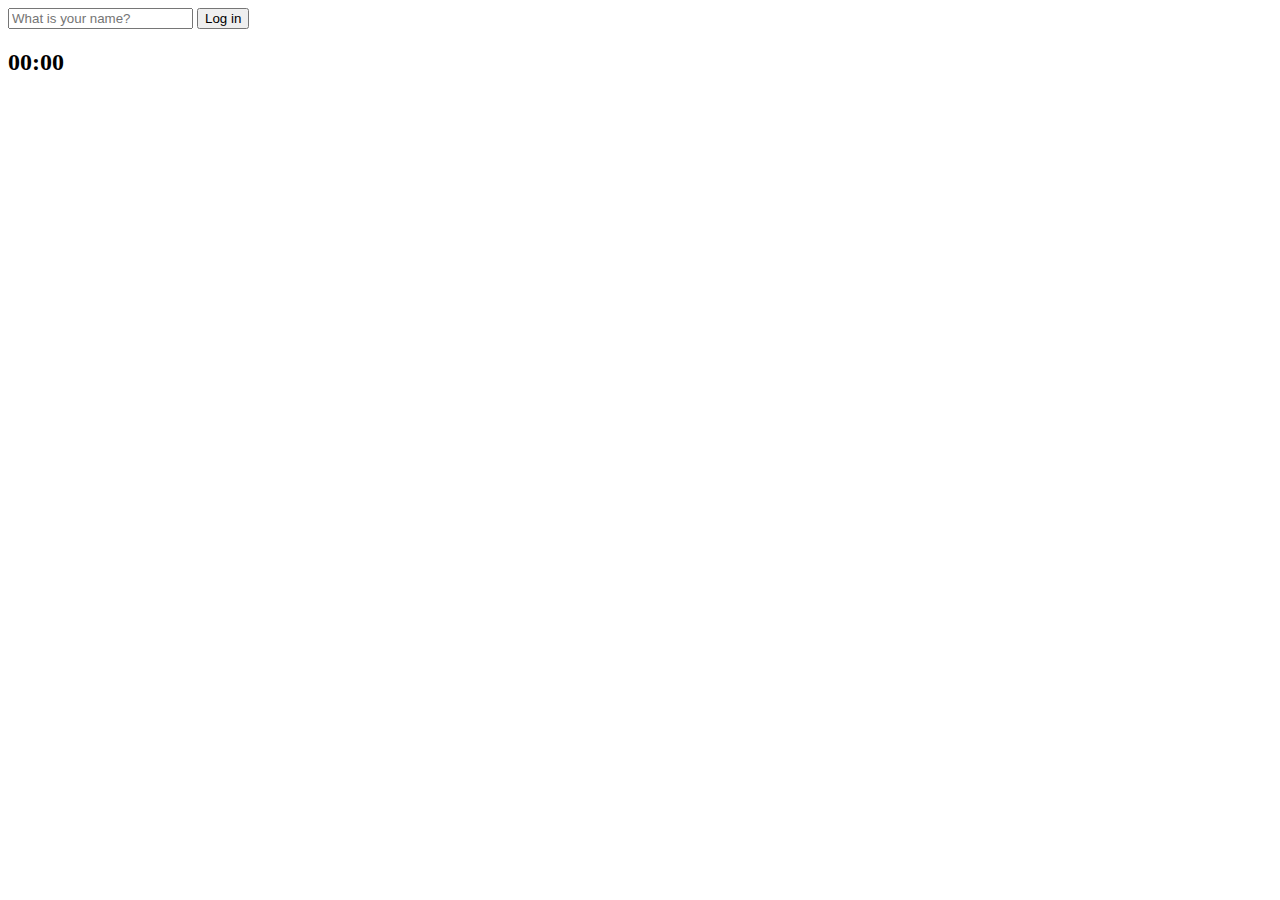
==== index.html @ bd1ce9cd "폴더 위치변경 및 clock전에" ====
<!DOCTYPE html>
<html lang="en">
<head>
    <meta charset="UTF-8">
    <meta http-equiv="X-UA-Compatible" content="IE=edge">
    <meta name="viewport" content="width=device-width, initial-scale=1.0">
    <link rel="stylesheet" href="style.css">
    <title>Chrome App</title>
</head>
<body>
   <form class="hidden" id="login-form" >
       <input
            required
            maxlength="15"
            type="text"
            placeholder="What is your name?"
        />
        <input type ="submit" value="Log in"/>
    </form>
    <h2 id ="clock">00:00</h2>
    <h1 id="greeting" class="hidden"></h1>
    <script src="js/greetings.js"></script>
    <script src="js/clock.js"></script>
</body>
</html>
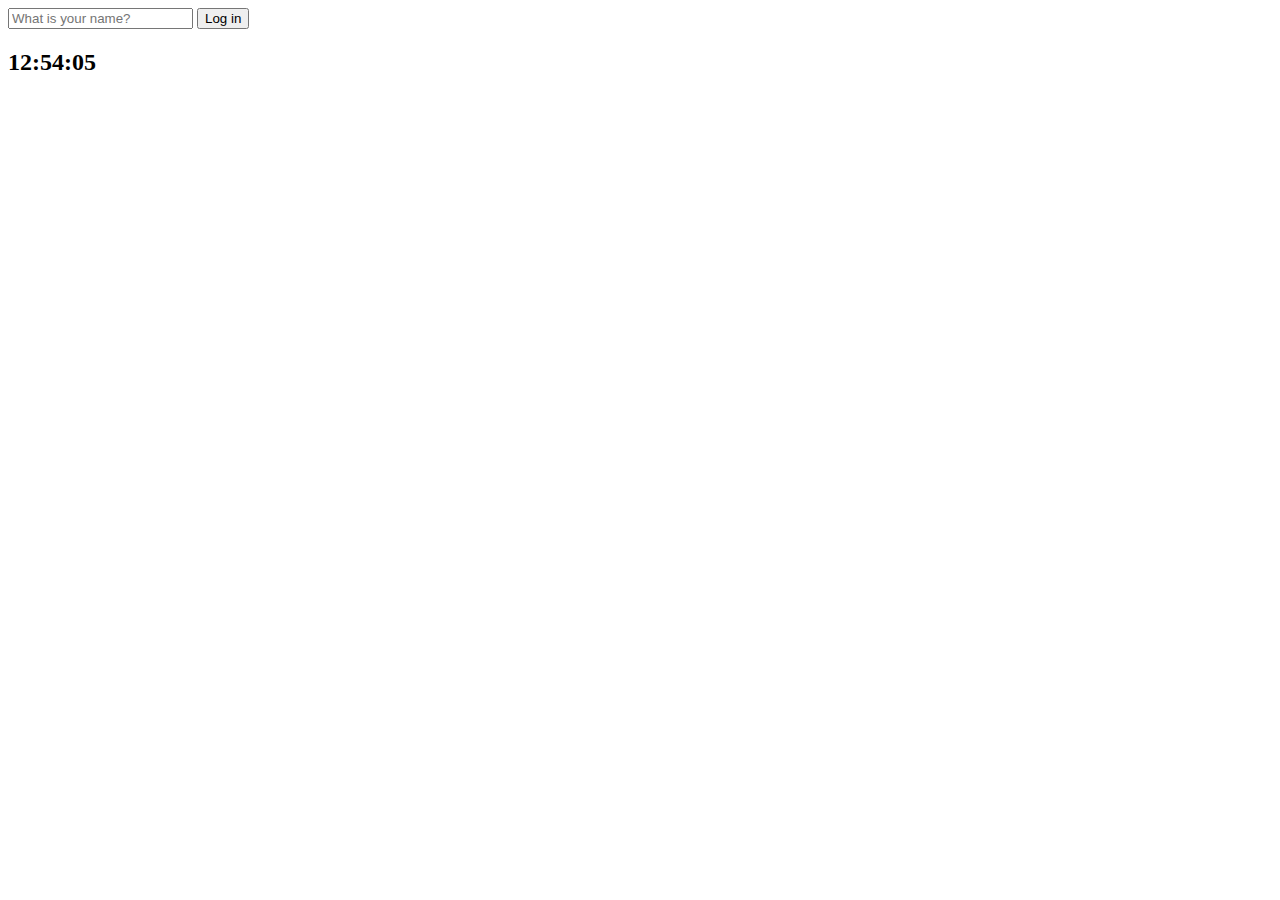
==== commit 5ac8aa77: "clock module finish" ====
--- a/index.html
+++ b/index.html
@@ -4,7 +4,7 @@
     <meta charset="UTF-8">
     <meta http-equiv="X-UA-Compatible" content="IE=edge">
     <meta name="viewport" content="width=device-width, initial-scale=1.0">
-    <link rel="stylesheet" href="style.css">
+    <link rel="stylesheet" href="css/style.css">
     <title>Chrome App</title>
 </head>
 <body>
@@ -19,7 +19,10 @@
     </form>
     <h2 id ="clock">00:00</h2>
     <h1 id="greeting" class="hidden"></h1>
+    <span></span>
+    <span></span>
     <script src="js/greetings.js"></script>
     <script src="js/clock.js"></script>
+    <script src="js/quotes.js"></script>
 </body>
 </html>--- a/css/style.css
+++ b/css/style.css
@@ -0,0 +1,20 @@
+body{
+    background-color: white;
+}
+
+h1{
+    color : blue;
+    transition:color .5s ease-in-out;
+}
+
+.clicked {
+    color :tomato;
+}
+
+.sexy_font{
+    font-family: -apple-system, BlinkMacSystemFont, 'Segoe UI', Roboto, Oxygen, Ubuntu, Cantarell, 'Open Sans', 'Helvetica Neue', sans-serif;
+}
+
+.hidden{
+    display: none;
+}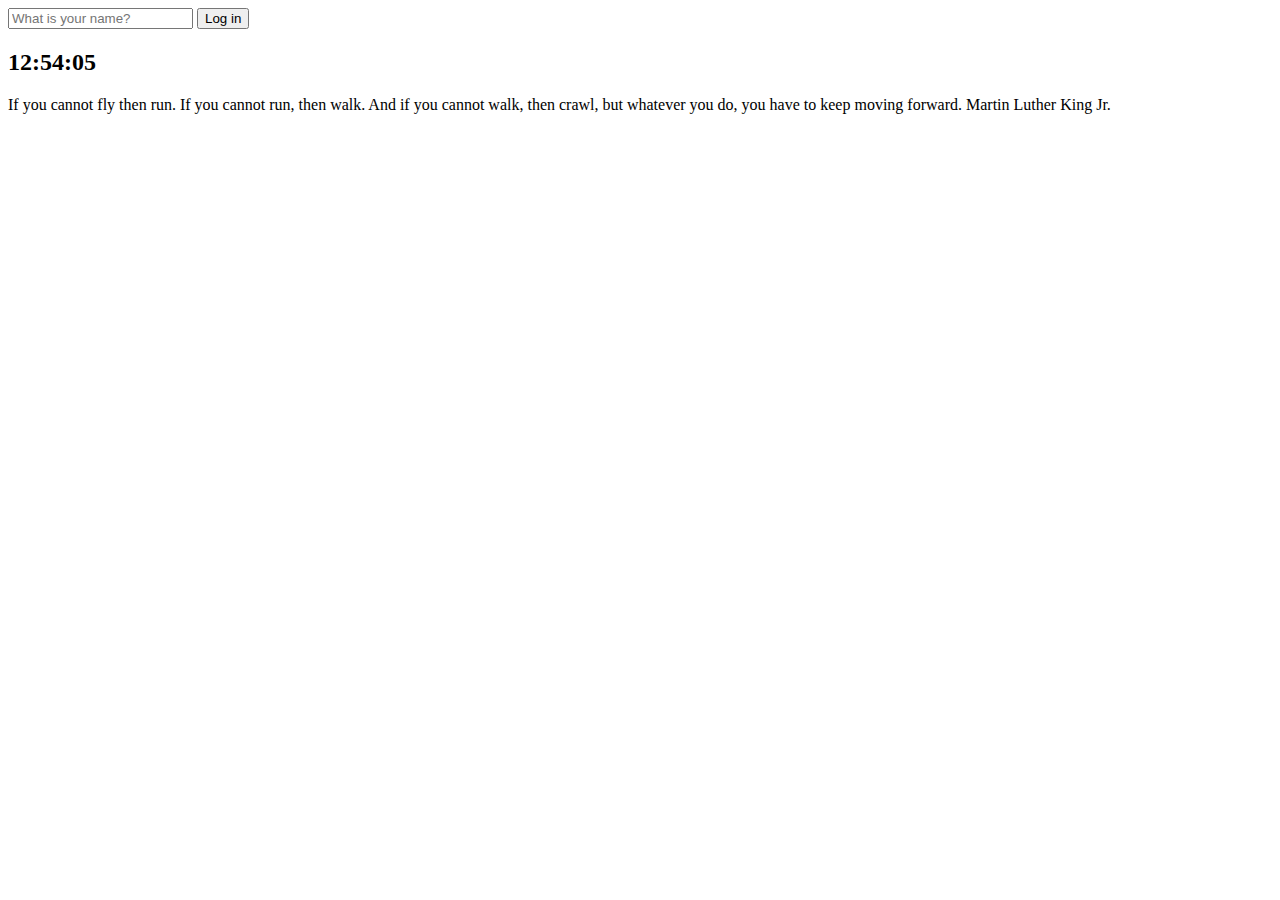
==== commit c406c0ec: "img 저장 및 명언 출력" ====
--- a/index.html
+++ b/index.html
@@ -19,10 +19,13 @@
     </form>
     <h2 id ="clock">00:00</h2>
     <h1 id="greeting" class="hidden"></h1>
-    <span></span>
-    <span></span>
+    <div id="quoto">
+        <span></span>
+        <span></span>
+    </div>
     <script src="js/greetings.js"></script>
     <script src="js/clock.js"></script>
     <script src="js/quotes.js"></script>
+    <script src="js/backgound.js"></script>
 </body>
 </html>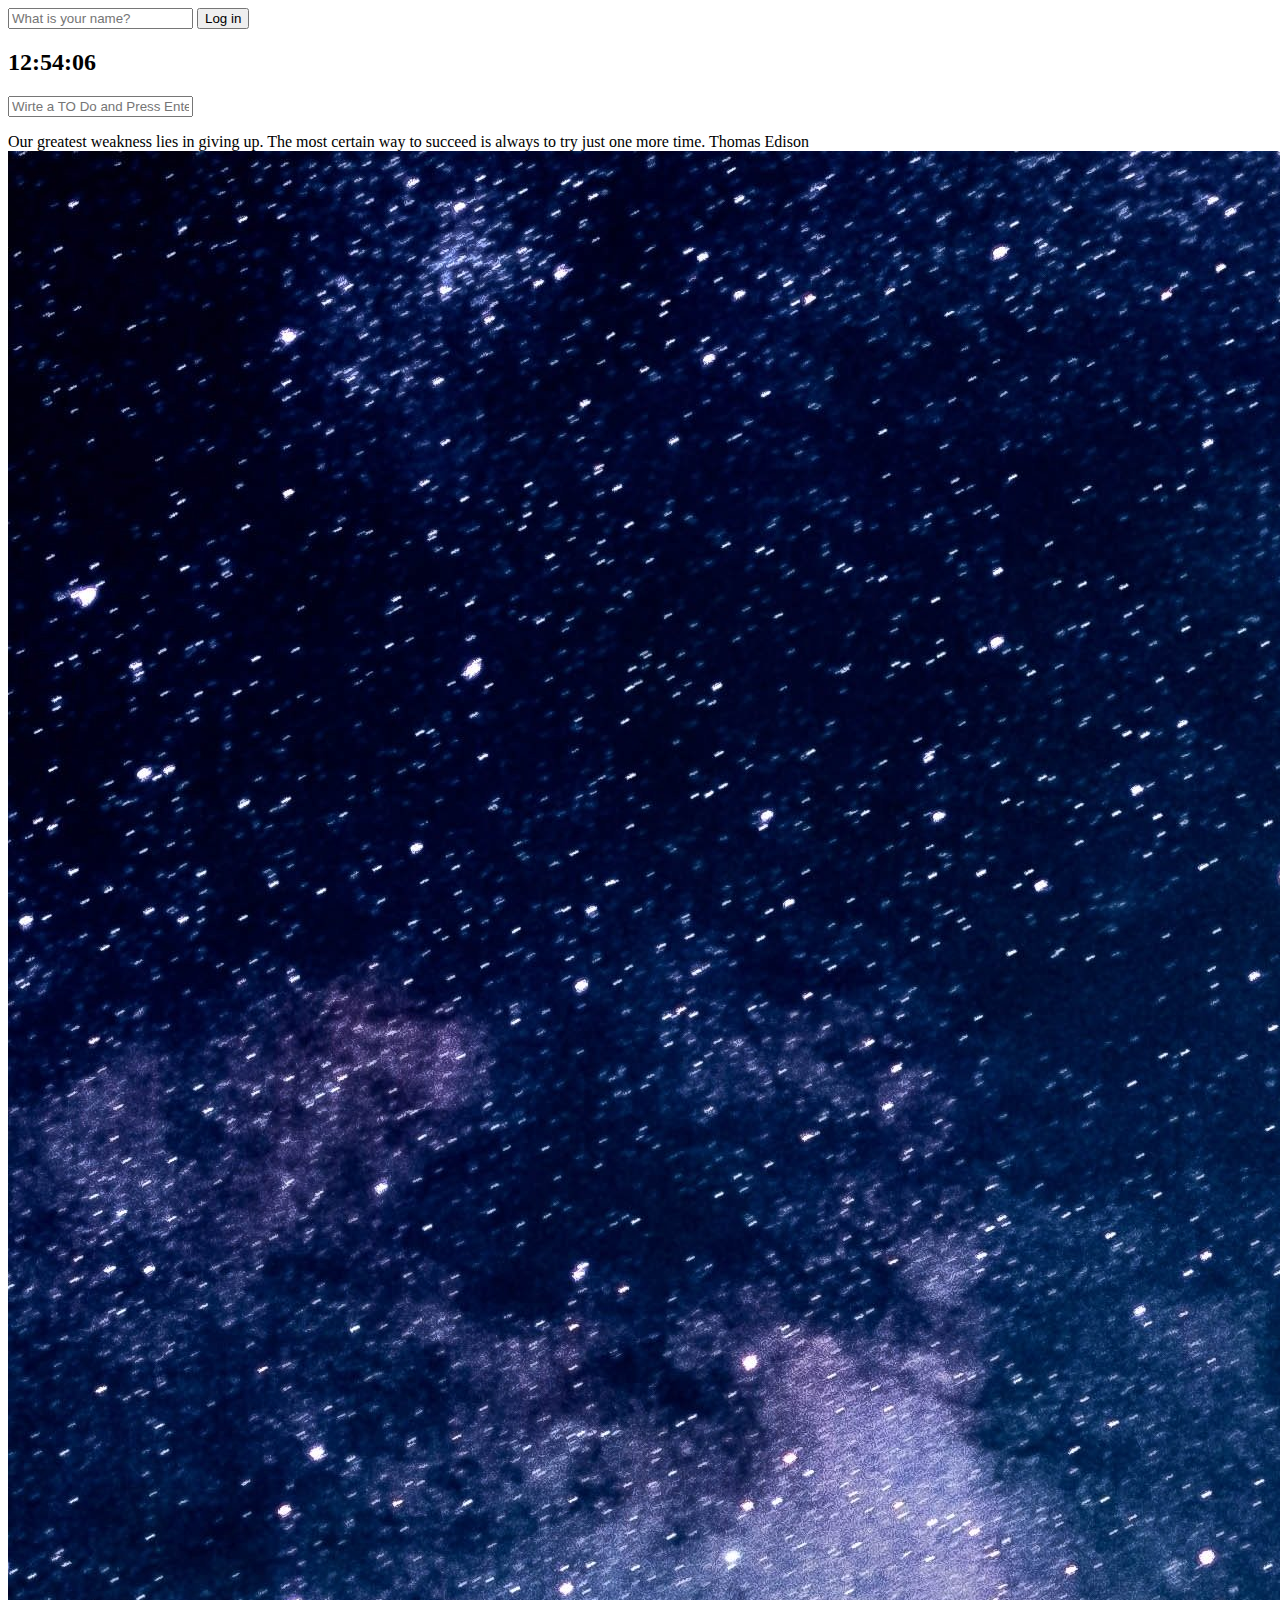
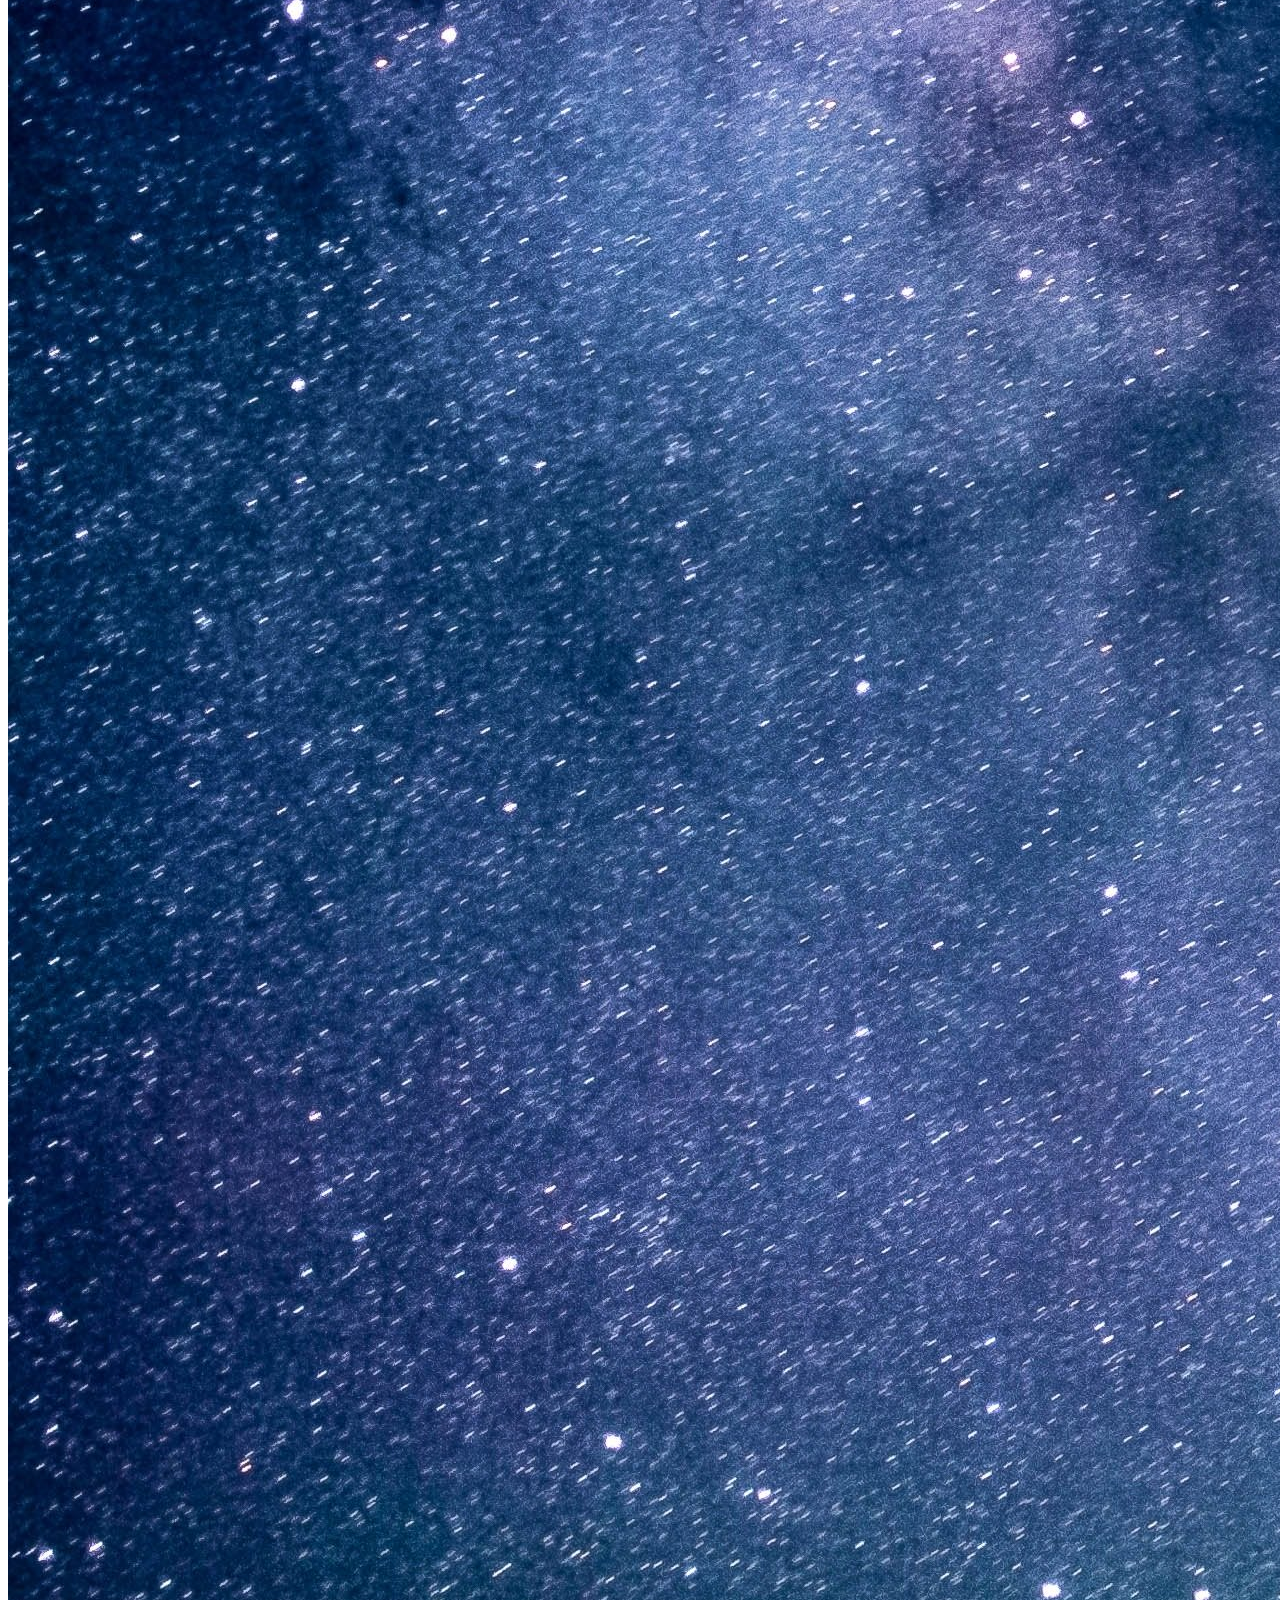
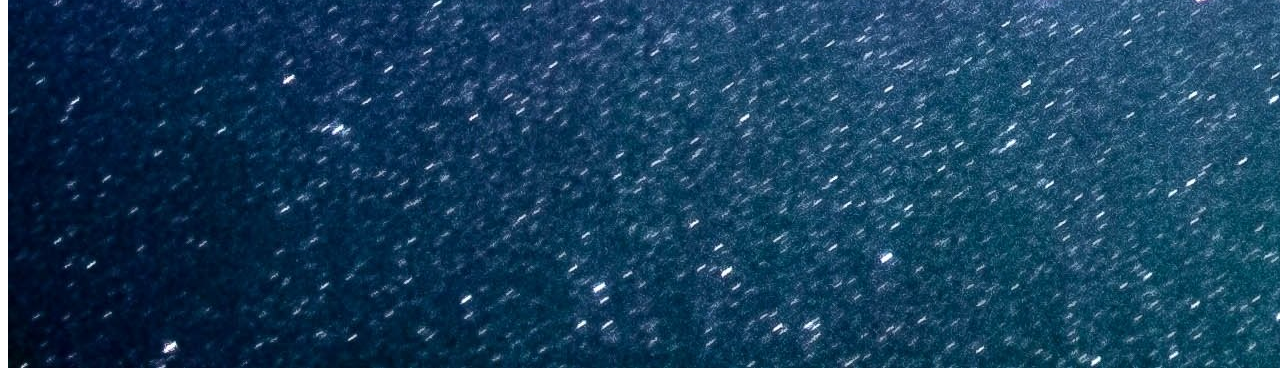
==== commit 2188d4eb: "add toDoList" ====
--- a/index.html
+++ b/index.html
@@ -19,6 +19,10 @@
     </form>
     <h2 id ="clock">00:00</h2>
     <h1 id="greeting" class="hidden"></h1>
+    <form id="todo-form">
+        <input type="text" placeholder="Wirte a TO Do and Press Enter" required/>
+    </form>
+    <ul id="todo-list"></ul>
     <div id="quoto">
         <span></span>
         <span></span>
@@ -26,6 +30,7 @@
     <script src="js/greetings.js"></script>
     <script src="js/clock.js"></script>
     <script src="js/quotes.js"></script>
-    <script src="js/backgound.js"></script>
+    <script src="js/background.js"></script>
+    <script src="js/todo.js"></script>
 </body>
 </html>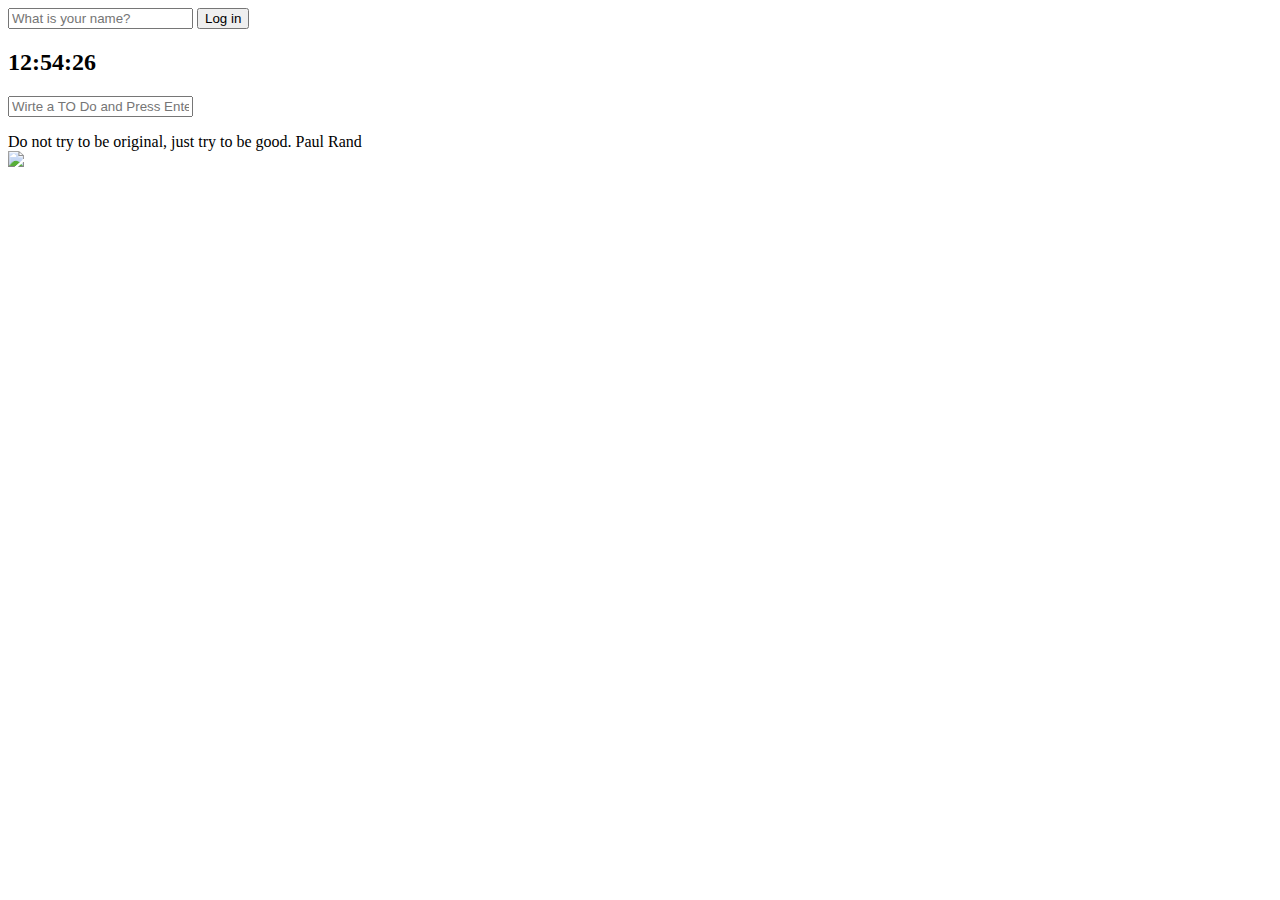
==== commit b59bb7d8: "toDo module finish" ====
--- a/index.html
+++ b/index.html
@@ -32,5 +32,6 @@
     <script src="js/quotes.js"></script>
     <script src="js/background.js"></script>
     <script src="js/todo.js"></script>
+    <script src="js/weather.js"></script>
 </body>
 </html>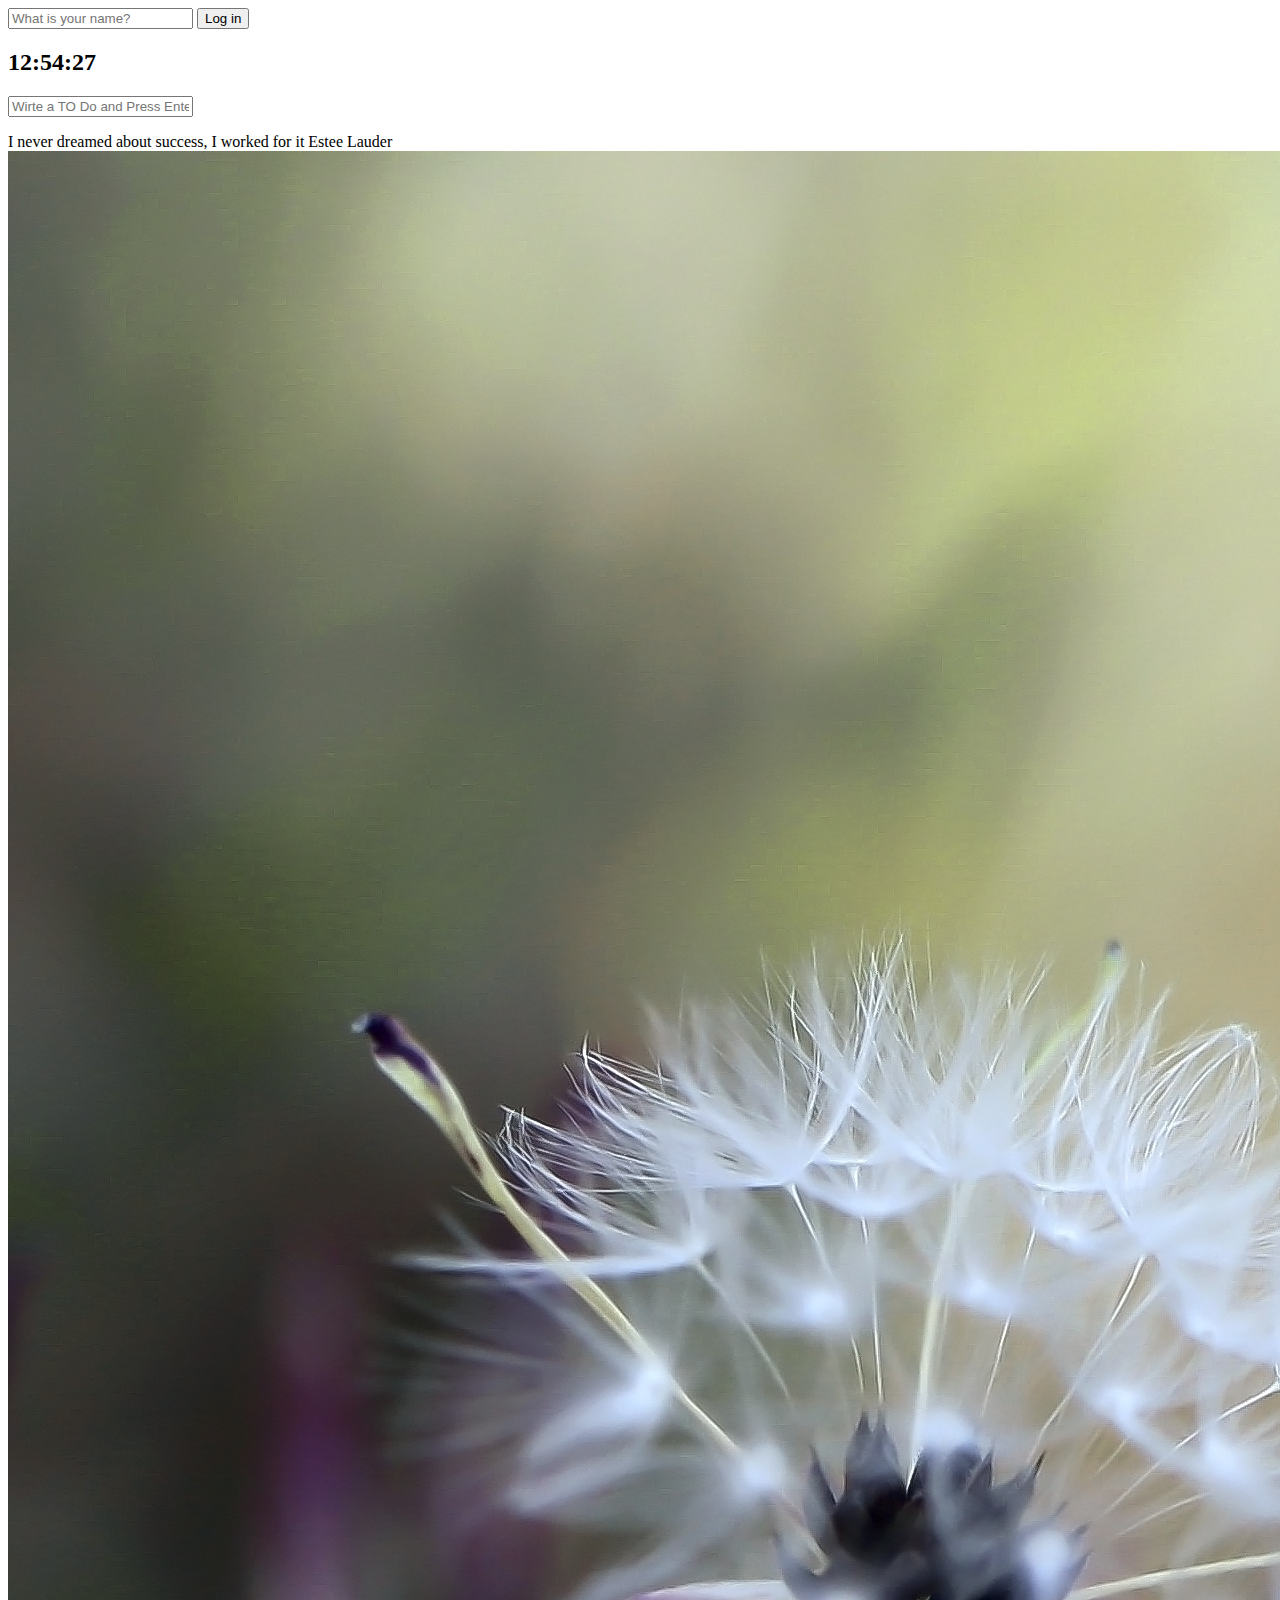
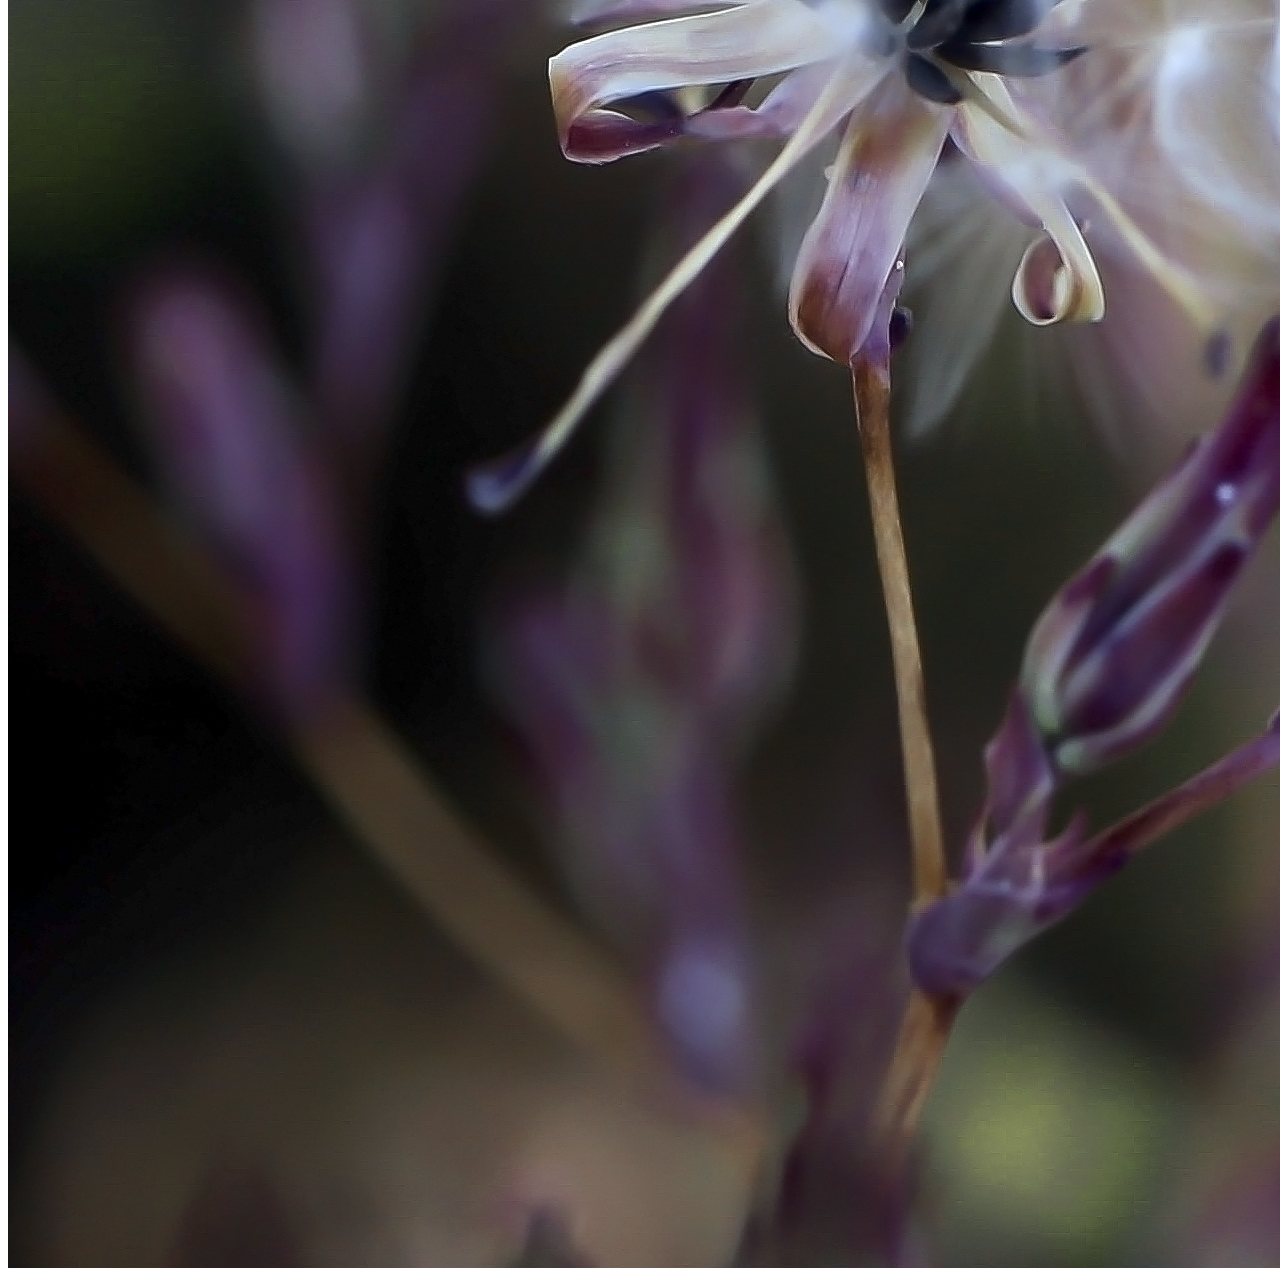
==== commit 8f81e12f: "js backend 완료" ====
--- a/index.html
+++ b/index.html
@@ -27,6 +27,10 @@
         <span></span>
         <span></span>
     </div>
+    <div id ="weather">
+        <span></span>
+        <span></span>
+    </div>
     <script src="js/greetings.js"></script>
     <script src="js/clock.js"></script>
     <script src="js/quotes.js"></script>
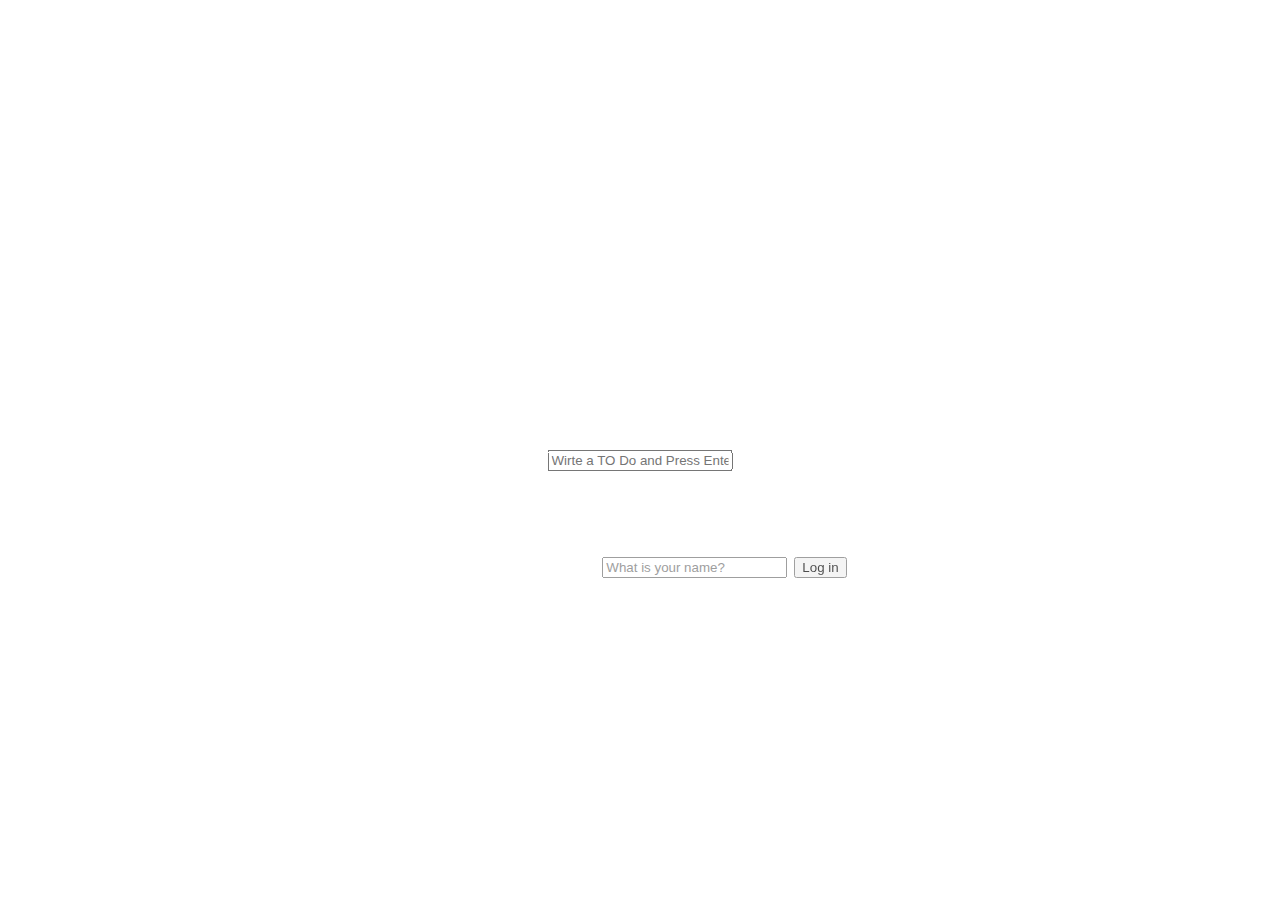
==== commit 540eca0e: "css 및 화면수정" ====
--- a/index.html
+++ b/index.html
@@ -17,7 +17,7 @@
         />
         <input type ="submit" value="Log in"/>
     </form>
-    <h2 id ="clock">00:00</h2>
+    <h2 id ="clock"></h2>
     <h1 id="greeting" class="hidden"></h1>
     <form id="todo-form">
         <input type="text" placeholder="Wirte a TO Do and Press Enter" required/>
@@ -25,10 +25,12 @@
     <ul id="todo-list"></ul>
     <div id="quoto">
         <span></span>
+        <br>
         <span></span>
     </div>
     <div id ="weather">
-        <span></span>
+        <span></span><br>
+        <span></span><br>
         <span></span>
     </div>
     <script src="js/greetings.js"></script>
--- a/css/style.css
+++ b/css/style.css
@@ -1,20 +1,80 @@
-body{
-    background-color: white;
+.hidden{
+    display: none;
 }
 
-h1{
-    color : blue;
-    transition:color .5s ease-in-out;
+#login-form{
+    position: absolute;
+    width: 473px;
+    height: 30px;
+    left: 488px;
+    top: 547px;
+
+    text-align: center;
+    font-size: 28px;
+    color: #FFFFFF;
+    opacity: 70%;
 }
 
-.clicked {
-    color :tomato;
+#clock{
+    position: absolute;
+    top: 20%;
+    left: 50%;
+    transform: translate(-50%,-50%);    /* 여백을 사용하는 대신 요소를 중앙에 배치하는 깔끔한 방법입니다. */
+/*     -50%기본적 변환 수단은, 간단한 즉, "왼쪽 및 위쪽 축을 따라 계산 된 사이즈의 50 %,이 요소를 이동". -50%x축을 따라 "계산된 너비의 절반만큼 왼쪽으로 이동"을 의미하며 y축에서도 마찬가지입니다. 이것이 필요한 이유 top: 50%; left: 50%는 요소를 설정할 때 요소의 왼쪽 상단 모서리를 상위 요소의 중앙으로 이동하기 때문입니다. */    
+    font-size: 190px;
+    text-align: center;
+
+    color: #FFFFFF;
 }
 
-.sexy_font{
-    font-family: -apple-system, BlinkMacSystemFont, 'Segoe UI', Roboto, Oxygen, Ubuntu, Cantarell, 'Open Sans', 'Helvetica Neue', sans-serif;
+#greeting{
+    position: absolute;
+    top: 40%;
+    left: 50%;
+    transform: translate(-50%,-50%);
+
+    font-size: 45px;
+    text-align: center;
+    font-weight: bold;
+
+    color: #FFFFFF;
 }
 
-.hidden{
-    display: none;
+#todo-form{
+    position: absolute;
+    top: 50%;
+    left: 50%;
+    transform: translate(-50%,-50%);
+
+    font-size: 45px;
+    text-align: center;
+
+    color: #FFFFFF;
+}
+
+#quoto{
+    position: absolute;
+    top: 90%;
+    left: 50%;
+    transform: translate(-50%,-50%);
+
+    text-align: center;
+    font-size: 20px;
+
+    color: #FFFFFF;
+    opacity: 70%;
+}
+
+#weather{
+    position: absolute;
+    top: 18%;
+    left: 85%;
+    transform: translate(-50%,-50%);
+
+    text-align: center;
+    font-size: 40px;
+    font-weight: bold;
+
+    color: yellowgreen;
+    opacity: 90%;
 }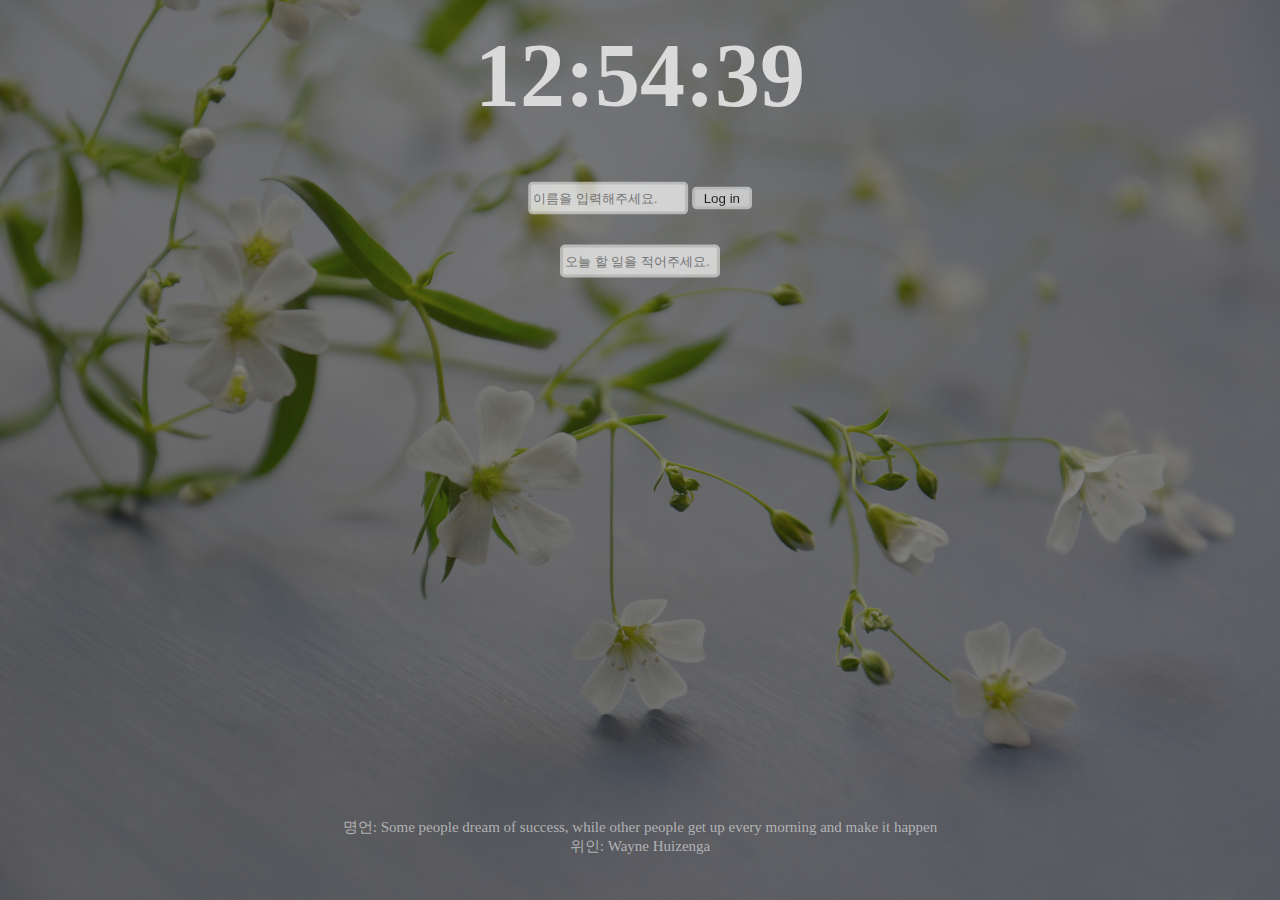
==== commit 64e52055: "완성 ver 1.0" ====
--- a/index.html
+++ b/index.html
@@ -13,19 +13,18 @@
             required
             maxlength="15"
             type="text"
-            placeholder="What is your name?"
+            placeholder="이름을 입력해주세요."
         />
-        <input type ="submit" value="Log in"/>
+        <input type ="submit" value="Log in" />
     </form>
     <h2 id ="clock"></h2>
     <h1 id="greeting" class="hidden"></h1>
     <form id="todo-form">
-        <input type="text" placeholder="Wirte a TO Do and Press Enter" required/>
+        <input type="text" placeholder="오늘 할 일을 적어주세요." required/>
     </form>
     <ul id="todo-list"></ul>
     <div id="quoto">
-        <span></span>
-        <br>
+        <span></span><br>
         <span></span>
     </div>
     <div id ="weather">
@@ -33,11 +32,14 @@
         <span></span><br>
         <span></span>
     </div>
+
     <script src="js/greetings.js"></script>
     <script src="js/clock.js"></script>
     <script src="js/quotes.js"></script>
     <script src="js/background.js"></script>
     <script src="js/todo.js"></script>
     <script src="js/weather.js"></script>
+    
+
 </body>
 </html>--- a/css/style.css
+++ b/css/style.css
@@ -2,79 +2,142 @@
     display: none;
 }
 
+.background{
+    margin: 0 ;
+
+    display: block; 
+    margin: auto;       /* margin은 바깥영역을 설정하는 것이다. auto는 브라우저가 적절한 여백 크기를 선택 */
+
+    height: 100vh;
+    background-size: cover;
+    background-position: center;
+    background-repeat: no-repeat;
+    background-color: rgba(255, 255, 255, 0.5);
+}
+
+.background-cover{
+    margin: 0 ;
+    position: absolute;
+    width: 100%;
+    height: 100%;
+
+    background-color: rgba(16, 16, 16, 0.5);
+    z-index: 1; /*  z 인덱스는 숫자를 통해서 뒤로 미뤄준다? (예를 들어 z인덱스 1은 z 인덱스 2의 뒤에 있는다.) */
+}
+
+body{
+    margin: 0 ;
+}
+
+input[type=text]{
+    width: 150px;
+    height: 25px;
+    border : 3px solid rgba(218, 218, 218, 1);
+    border-radius: 5px;
+}
+
+input[type=submit]{
+    width: 60px;
+    height: 33 px;
+    border : 3px solid rgba(218, 218, 218, 1);
+    border-radius: 5px;
+}
+
 #login-form{
     position: absolute;
-    width: 473px;
-    height: 30px;
-    left: 488px;
-    top: 547px;
+    top: 22%;
+    left: 50%;
+    transform: translate(-50%,-50%);
 
     text-align: center;
-    font-size: 28px;
-    color: #FFFFFF;
+    font-size: 15px;
+    z-index: 2;
+
+    color: rgba(218, 218, 218);
     opacity: 70%;
+    
 }
 
 #clock{
     position: absolute;
-    top: 20%;
+    top: 0%;
     left: 50%;
     transform: translate(-50%,-50%);    /* 여백을 사용하는 대신 요소를 중앙에 배치하는 깔끔한 방법입니다. */
 /*     -50%기본적 변환 수단은, 간단한 즉, "왼쪽 및 위쪽 축을 따라 계산 된 사이즈의 50 %,이 요소를 이동". -50%x축을 따라 "계산된 너비의 절반만큼 왼쪽으로 이동"을 의미하며 y축에서도 마찬가지입니다. 이것이 필요한 이유 top: 50%; left: 50%는 요소를 설정할 때 요소의 왼쪽 상단 모서리를 상위 요소의 중앙으로 이동하기 때문입니다. */    
-    font-size: 190px;
+    font-size: 90px;
     text-align: center;
+    z-index: 2;
 
-    color: #FFFFFF;
+    color: rgba(218, 218, 218, 1);
 }
 
 #greeting{
     position: absolute;
-    top: 40%;
+    top: 20%;
     left: 50%;
     transform: translate(-50%,-50%);
 
-    font-size: 45px;
+    font-size: 30px;
     text-align: center;
     font-weight: bold;
+    z-index: 2;
 
-    color: #FFFFFF;
+    color: rgba(218, 218, 218, 1);
+    
 }
 
 #todo-form{
     position: absolute;
-    top: 50%;
+    top: 29%;
     left: 50%;
+    
     transform: translate(-50%,-50%);
+    font-size: 15px;
+    text-align: center;
+    z-index: 2;
 
-    font-size: 45px;
+    color: rgba(218, 218, 218, 1);
+    opacity: 70%;
+}
+
+#todo-list{
+    position: absolute;
+    top: 59%;
+    left: 50%;
+    
+    transform: translate(-60%,-50%);
+    font-size: 15px;
     text-align: center;
+    z-index: 2;
 
-    color: #FFFFFF;
+    color: rgba(218, 218, 218, 1);
+    opacity: 70%;
 }
 
 #quoto{
+    display : inline-block;
     position: absolute;
-    top: 90%;
+    top: 93%;
     left: 50%;
     transform: translate(-50%,-50%);
 
     text-align: center;
-    font-size: 20px;
+    font-size: 15px;
+    z-index: 2;
 
-    color: #FFFFFF;
-    opacity: 70%;
+    color: rgba(218, 218, 218, 0.7);
 }
 
 #weather{
     position: absolute;
-    top: 18%;
-    left: 85%;
+    top: 15%;
+    left: 80%;
     transform: translate(-50%,-50%);
 
     text-align: center;
-    font-size: 40px;
+    font-size: 18px;
     font-weight: bold;
+    z-index: 2;
 
-    color: yellowgreen;
-    opacity: 90%;
+    color: rgba(218, 218, 218, 0.9);
 }